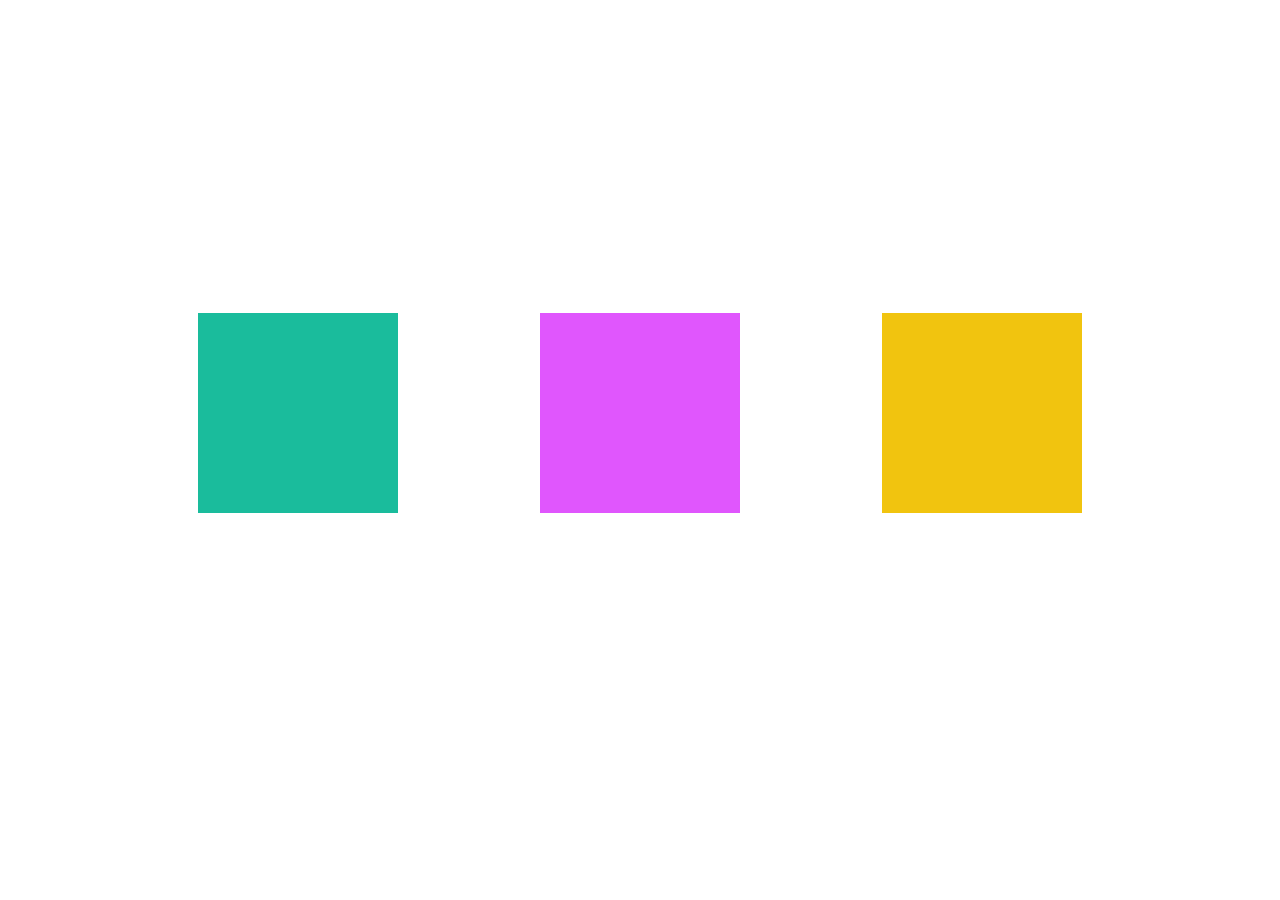
==== colorpallete.html @ c9fe0df7 "Challenge 4 JS" ====
<!DOCTYPE html>
<html lang="en">
<head>
    <meta charset="UTF-8">
    <meta http-equiv="X-UA-Compatible" content="IE=edge">
    <meta name="viewport" content="width=device-width, initial-scale=1.0">
    <title>Color Pallete JS</title>
    <style>
        .section-1{
            display: flex;
            justify-content: center;
            align-items: center;
        }

        .section-2{
            display: flex;
            justify-content: space-between;
            align-items: center;
            flex-direction: row;
            margin-top: 50px;
        }

        .box{
            height: 200px;
            width: 200px;
        }
        
        #transparent{
            background-color: white;
        }
    </style>
</head>
<body>
    <section class="section-1" style="margin-top: 5%;">
        <div class="box" id="transparent" onclick="">

        </div>
    </section>

    <section class="section-2">
        <div class="box" id="box1" style="margin-left: 15%;" onclick="clickBox(0)">

        </div>
        <div class="box" id="box2" onclick="clickBox(1)">

        </div>
        <div class="box" id="box3" style="margin-right: 15%;" onclick="clickBox(2)">

        </div>
    </section>

    <script src="https://code.jquery.com/jquery-3.6.0.min.js"></script>

    <script>
        let color = ['#686de0', '#eb4d4b', '#30336b', '#e056fd', '#1abc9c', '#3498db', '#2ecc71', '#e74c3c', '#8e44ad', '#e67e22', '#f1c40f', '#ecf0f1', '#2c3e50'];
        let box = document.getElementsByClassName('box');
        let dataColor = [];

        for(let i=0; i<box.length; i++){
            const random = Math.floor(Math.random() * color.length);
            box.item(i + 1).style.backgroundColor = color[random];
            dataColor.push(random);
        }

        function clickBox(i) {
            var changeColor = box.item(i + 1).style.backgroundColor;
            box.item(0).style.backgroundColor = changeColor;
        }

    </script>

</body>
</html>
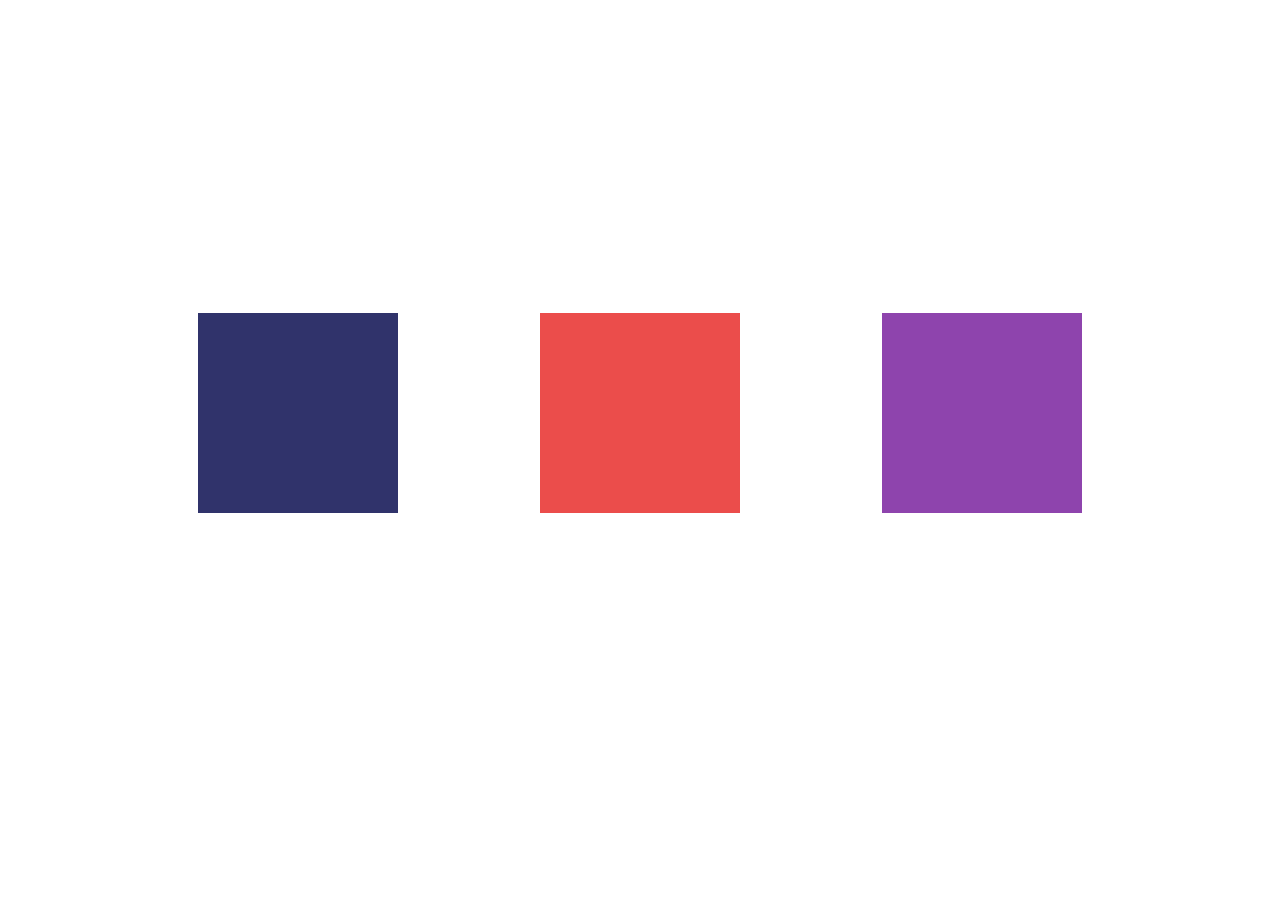
==== commit bf82cf9b: "Challenge 4 JS Jquery" ====
--- a/colorpallete.html
+++ b/colorpallete.html
@@ -38,13 +38,13 @@
     </section>
 
     <section class="section-2">
-        <div class="box" id="box1" style="margin-left: 15%;" onclick="clickBox(0)">
+        <div class="box" id="box1" style="margin-left: 15%;">
 
         </div>
-        <div class="box" id="box2" onclick="clickBox(1)">
+        <div class="box" id="box2">
 
         </div>
-        <div class="box" id="box3" style="margin-right: 15%;" onclick="clickBox(2)">
+        <div class="box" id="box3" style="margin-right: 15%;">
 
         </div>
     </section>
@@ -52,21 +52,35 @@
     <script src="https://code.jquery.com/jquery-3.6.0.min.js"></script>
 
     <script>
+        /* Challenge 4 JS 
         let color = ['#686de0', '#eb4d4b', '#30336b', '#e056fd', '#1abc9c', '#3498db', '#2ecc71', '#e74c3c', '#8e44ad', '#e67e22', '#f1c40f', '#ecf0f1', '#2c3e50'];
         let box = document.getElementsByClassName('box');
-        let dataColor = [];
 
         for(let i=0; i<box.length; i++){
             const random = Math.floor(Math.random() * color.length);
             box.item(i + 1).style.backgroundColor = color[random];
-            dataColor.push(random);
         }
 
         function clickBox(i) {
             var changeColor = box.item(i + 1).style.backgroundColor;
             box.item(0).style.backgroundColor = changeColor;
         }
+        */
 
+        
+        // Challenge 4 JS Jquery Version 
+        let color = ['#686de0', '#eb4d4b', '#30336b', '#e056fd', '#1abc9c', '#3498db', '#2ecc71', '#e74c3c', '#8e44ad', '#e67e22', '#f1c40f', '#ecf0f1', '#2c3e50'];
+        let box = $(".box")
+        $(document).ready(function(){
+            for(let i=0; i<box.length; i++){
+                const random = Math.floor(Math.random() * color.length);
+                $(box[i+1]).css("background-color", color[random])
+                $(box[i]).click(function(){
+                    var changeColor = $(box[i]).css( "background-color" );
+                    $(box[0]).css("background-color", changeColor);
+                });
+            }
+        });
     </script>
 
 </body>
